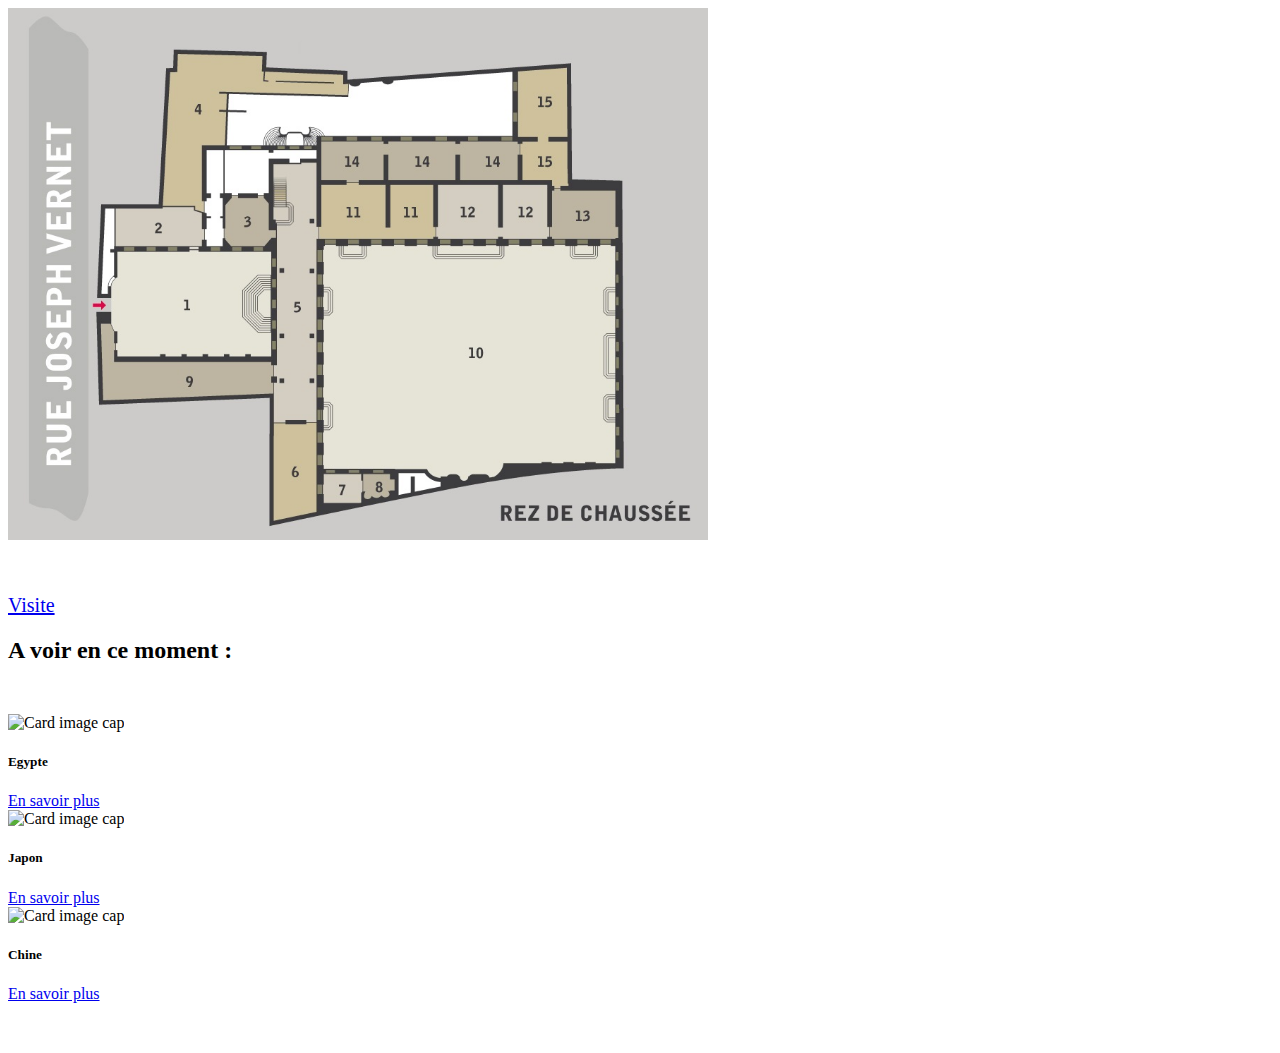
==== Accueil.html @ 6ad910cf "modif css et img" ====
<!doctype html>
<html lang="fr">
<head>
  <meta charset="utf-8">
  <title>Accueil</title>
  <link rel="stylesheet" href="https://stackpath.bootstrapcdn.com/bootstrap/4.1.3/css/bootstrap.min.css" integrity="sha384-MCw98/SFnGE8fJT3GXwEOngsV7Zt27NXFoaoApmYm81iuXoPkFOJwJ8ERdknLPMO" crossorigin="anonymous">
  <script src="https://code.jquery.com/jquery-3.3.1.slim.min.js" integrity="sha384-q8i/X+965DzO0rT7abK41JStQIAqVgRVzpbzo5smXKp4YfRvH+8abtTE1Pi6jizo" crossorigin="anonymous"></script>
<script src="https://cdnjs.cloudflare.com/ajax/libs/popper.js/1.14.3/umd/popper.min.js" integrity="sha384-ZMP7rVo3mIykV+2+9J3UJ46jBk0WLaUAdn689aCwoqbBJiSnjAK/l8WvCWPIPm49" crossorigin="anonymous"></script>
<script src="https://stackpath.bootstrapcdn.com/bootstrap/4.1.3/js/bootstrap.min.js" integrity="sha384-ChfqqxuZUCnJSK3+MXmPNIyE6ZbWh2IMqE241rYiqJxyMiZ6OW/JmZQ5stwEULTy" crossorigin="anonymous"></script>
<link rel="stylesheet" href="https://use.fontawesome.com/releases/v5.4.1/css/all.css" integrity="sha384-5sAR7xN1Nv6T6+dT2mhtzEpVJvfS3NScPQTrOxhwjIuvcA67KV2R5Jz6kr4abQsz" crossorigin="anonymous">
</head>
<body  class="text-center">
    <header>
    
    </header>
    <div class="container">
        <!--Plan-->
        <div class="row">
            <div class="col-lg-12">
                <img src="img/plan.jpg" width="700px" height="auto" >
            </div>
        </div>
        <!--visite-->
        <div class="row center-block " style="margin-top : 50px">
            <div class="col-lg-12 center-block">
            
                <a class="btn btn-primary" style="width: 200px; font-size: 20px" href="#" role="button">Visite</a>
            </div>
        </div>
        <div class="row">
            <h2>A voir en ce moment :</h2>
        </div>
        <!--Les artistes-->
        <div class="row text-center" style="margin-top : 50px; margin-bottom : 50px">
            <div class="col-lg-4">
                <div class="card" style="width: 18rem;">
                    <img class="card-img-top" src="img/Egypte.jpg" alt="Card image cap">
                    <div class="card-body">
                      <h5 class="card-title">Egypte</h5>
                      <a href="#" class="btn btn-primary">En savoir plus 
                       <i class="fas fa-arrow-right"></i>
                        </a>
                    </div>
                  </div>
            </div>
            <div class="col-lg-4">
                <div class="card" style="width: 18rem;">
                    <img class="card-img-top" src="img/japon.jpg" alt="Card image cap">
                    <div class="card-body">
                      <h5 class="card-title">Japon</h5>
                      <a href="#" class="btn btn-primary">En savoir plus 
                        <i class="fas fa-arrow-right"></i>
                         </a>                    
                        </div>
                  </div>
            </div>
            <div class="col-lg-4">
                <div class="card" style="width: 18rem;">
                    <img class="card-img-top" src="img/chine.jpg" alt="Card image cap">
                    <div class="card-body">
                      <h5 class="card-title">Chine</h5>
                      <a href="#" class="btn btn-primary">En savoir plus 
                        <i class="fas fa-arrow-right"></i>
                         </a>                    
                        </div>
                  </div>
            </div>
        </div>
    </div>
</body>
</html>
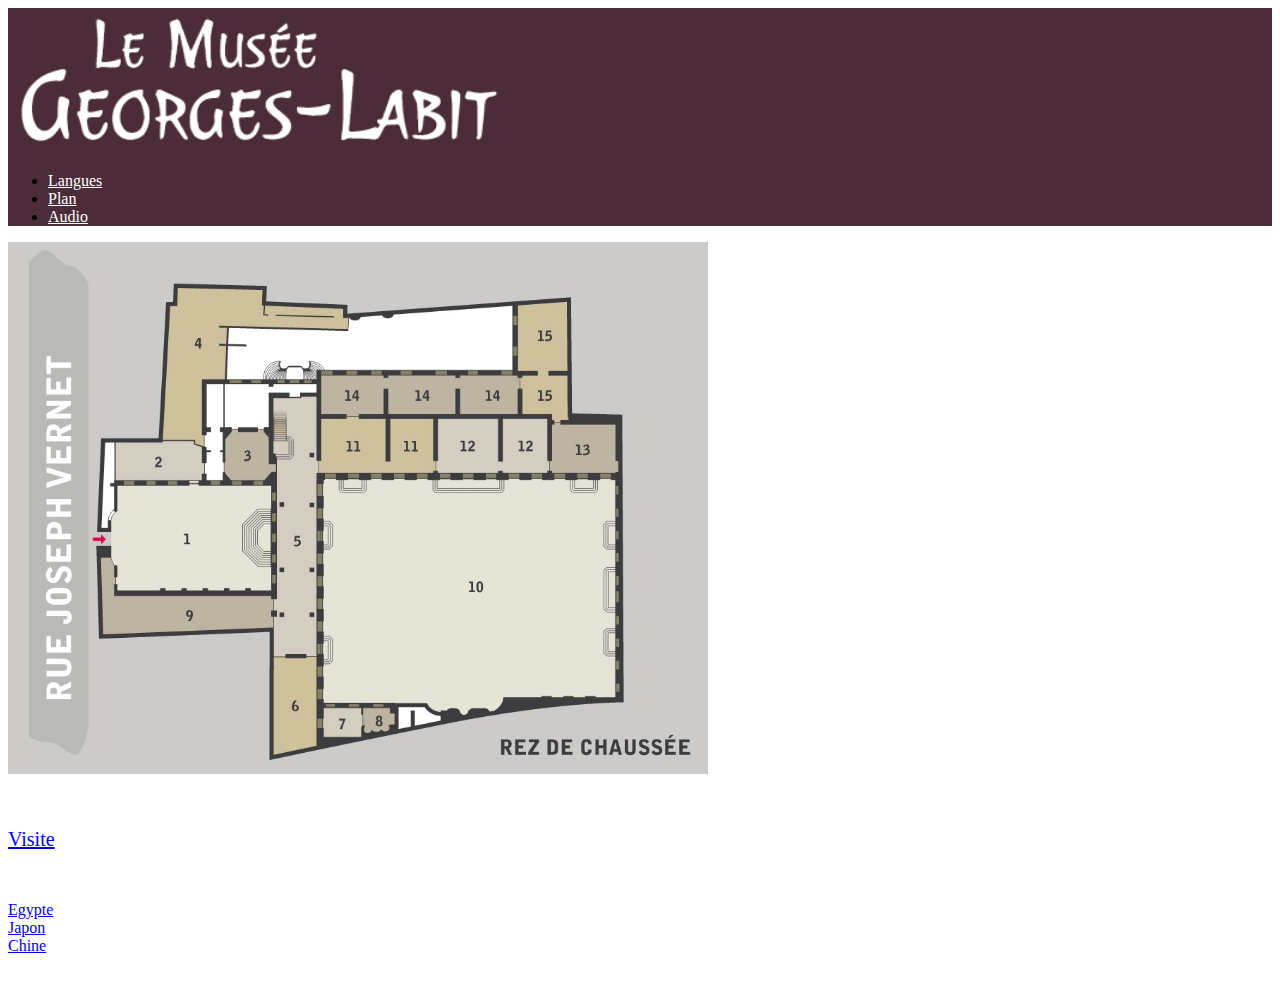
==== commit 8a714e9c: "Je sais pas !" ====
--- a/Accueil.html
+++ b/Accueil.html
@@ -7,12 +7,34 @@
   <script src="https://code.jquery.com/jquery-3.3.1.slim.min.js" integrity="sha384-q8i/X+965DzO0rT7abK41JStQIAqVgRVzpbzo5smXKp4YfRvH+8abtTE1Pi6jizo" crossorigin="anonymous"></script>
 <script src="https://cdnjs.cloudflare.com/ajax/libs/popper.js/1.14.3/umd/popper.min.js" integrity="sha384-ZMP7rVo3mIykV+2+9J3UJ46jBk0WLaUAdn689aCwoqbBJiSnjAK/l8WvCWPIPm49" crossorigin="anonymous"></script>
 <script src="https://stackpath.bootstrapcdn.com/bootstrap/4.1.3/js/bootstrap.min.js" integrity="sha384-ChfqqxuZUCnJSK3+MXmPNIyE6ZbWh2IMqE241rYiqJxyMiZ6OW/JmZQ5stwEULTy" crossorigin="anonymous"></script>
-<link rel="stylesheet" href="https://use.fontawesome.com/releases/v5.4.1/css/all.css" integrity="sha384-5sAR7xN1Nv6T6+dT2mhtzEpVJvfS3NScPQTrOxhwjIuvcA67KV2R5Jz6kr4abQsz" crossorigin="anonymous">
 </head>
 <body  class="text-center">
-    <header>
-    
-    </header>
+
+			<div class="container">
+        <div class="row text-white" style="background-color:rgb(76, 44, 57);">
+                        <div class="col-lg-7 d-flex ">
+                                <img src="img/Logo4.png" alt="logo" width="500px">
+                        </div>
+                        <div class="col-lg-5 d-flex justify-content-center align-items-center">
+                            <ul class="nav">
+                                <li class="nav-item">
+                                        <a href="index.html" class="nav-link" style="color:white"><i class="fas fa-flag"></i> Langues</a> 
+
+                                </li>
+                                <li class="nav-item">
+                                        <a href="Accueil.html" class="nav-link" style="color:white"><i class="fas fa-map-marker-alt"></i>
+                                            Plan</a>
+            
+                                </li>
+                                <li class="nav-item">
+                                        <a href="#" style="color:white" class="nav-link"><i class="fas fa-headphones"></i> Audio</a>
+
+                                </li>
+                            </ul>
+                        </div>                                                                           
+        </div>                                 
+</div> 
+
     <div class="container">
         <!--Plan-->
         <div class="row">
@@ -24,46 +46,19 @@
         <div class="row center-block " style="margin-top : 50px">
             <div class="col-lg-12 center-block">
             
-                <a class="btn btn-primary" style="width: 200px; font-size: 20px" href="#" role="button">Visite</a>
+                <a class="btn btn-primary" style="width: 200px; font-size: 20px" href="Presentation.html" role="button">Visite</a>
             </div>
-        </div>
-        <div class="row">
-            <h2>A voir en ce moment :</h2>
         </div>
         <!--Les artistes-->
         <div class="row text-center" style="margin-top : 50px; margin-bottom : 50px">
             <div class="col-lg-4">
-                <div class="card" style="width: 18rem;">
-                    <img class="card-img-top" src="img/Egypte.jpg" alt="Card image cap">
-                    <div class="card-body">
-                      <h5 class="card-title">Egypte</h5>
-                      <a href="#" class="btn btn-primary">En savoir plus 
-                       <i class="fas fa-arrow-right"></i>
-                        </a>
-                    </div>
-                  </div>
+                <a class="btn btn-primary" href="Theme.html">Egypte</a>
             </div>
             <div class="col-lg-4">
-                <div class="card" style="width: 18rem;">
-                    <img class="card-img-top" src="img/japon.jpg" alt="Card image cap">
-                    <div class="card-body">
-                      <h5 class="card-title">Japon</h5>
-                      <a href="#" class="btn btn-primary">En savoir plus 
-                        <i class="fas fa-arrow-right"></i>
-                         </a>                    
-                        </div>
-                  </div>
+                <a class="btn btn-primary" href="#" >Japon</a>
             </div>
             <div class="col-lg-4">
-                <div class="card" style="width: 18rem;">
-                    <img class="card-img-top" src="img/chine.jpg" alt="Card image cap">
-                    <div class="card-body">
-                      <h5 class="card-title">Chine</h5>
-                      <a href="#" class="btn btn-primary">En savoir plus 
-                        <i class="fas fa-arrow-right"></i>
-                         </a>                    
-                        </div>
-                  </div>
+                <a class="btn btn-primary" href="#" >Chine</a>
             </div>
         </div>
     </div>
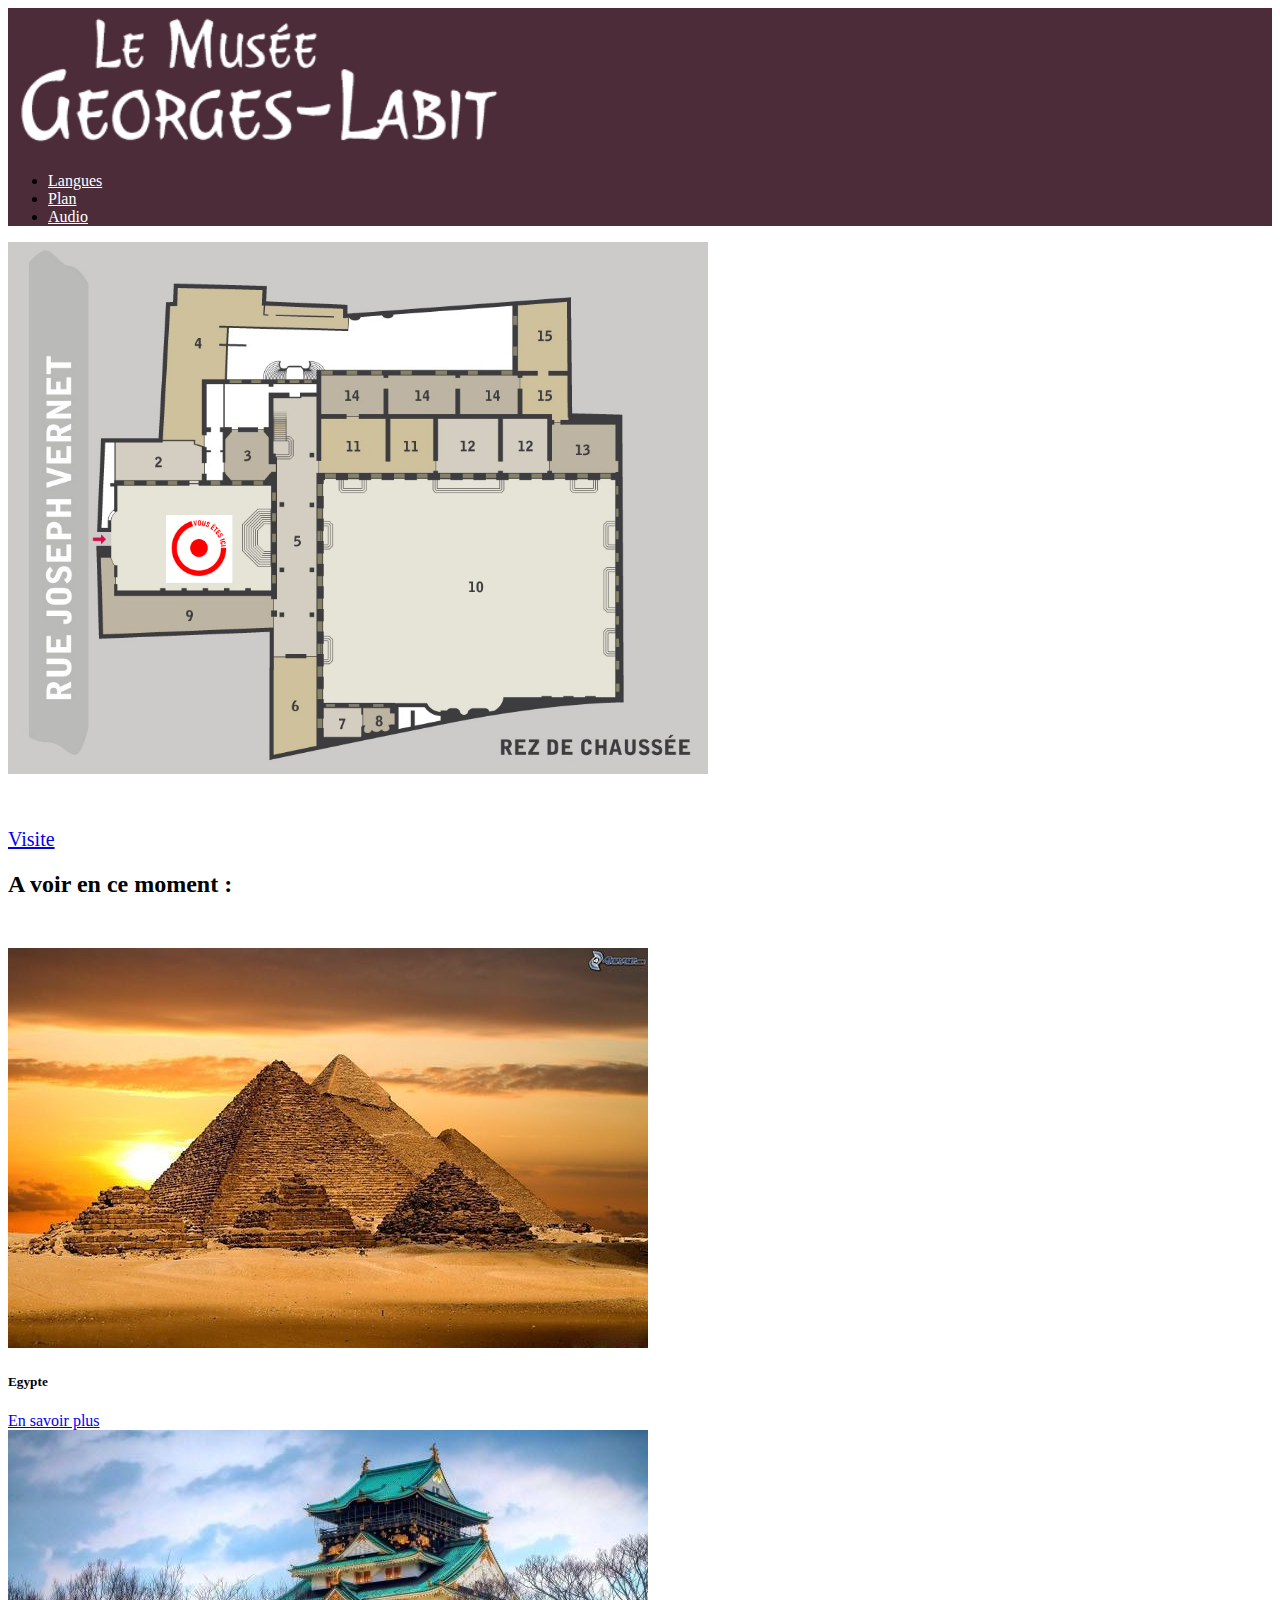
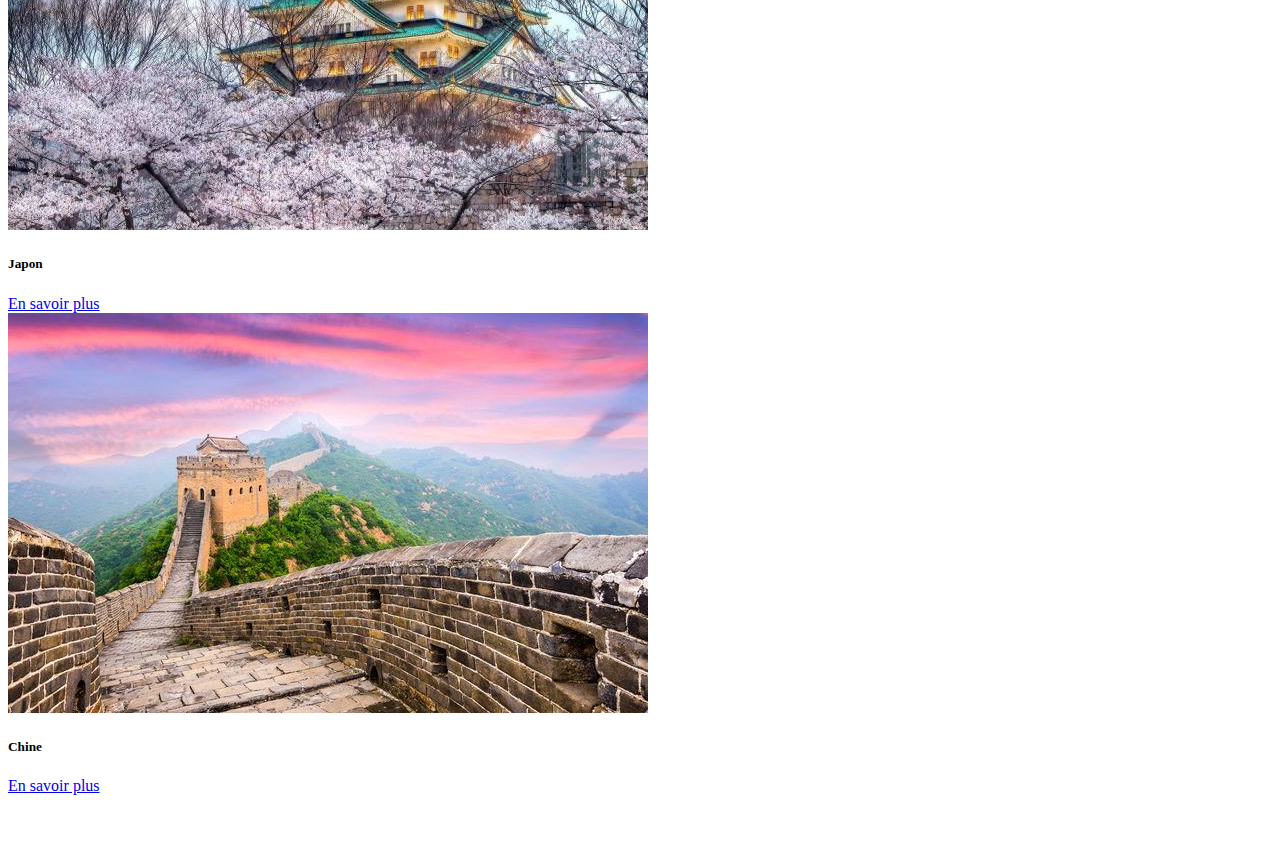
==== commit d106def1: "Merge branch 'accueil'" ====
--- a/Accueil.html
+++ b/Accueil.html
@@ -7,6 +7,7 @@
   <script src="https://code.jquery.com/jquery-3.3.1.slim.min.js" integrity="sha384-q8i/X+965DzO0rT7abK41JStQIAqVgRVzpbzo5smXKp4YfRvH+8abtTE1Pi6jizo" crossorigin="anonymous"></script>
 <script src="https://cdnjs.cloudflare.com/ajax/libs/popper.js/1.14.3/umd/popper.min.js" integrity="sha384-ZMP7rVo3mIykV+2+9J3UJ46jBk0WLaUAdn689aCwoqbBJiSnjAK/l8WvCWPIPm49" crossorigin="anonymous"></script>
 <script src="https://stackpath.bootstrapcdn.com/bootstrap/4.1.3/js/bootstrap.min.js" integrity="sha384-ChfqqxuZUCnJSK3+MXmPNIyE6ZbWh2IMqE241rYiqJxyMiZ6OW/JmZQ5stwEULTy" crossorigin="anonymous"></script>
+<link rel="stylesheet" href="https://use.fontawesome.com/releases/v5.4.1/css/all.css" integrity="sha384-5sAR7xN1Nv6T6+dT2mhtzEpVJvfS3NScPQTrOxhwjIuvcA67KV2R5Jz6kr4abQsz" crossorigin="anonymous">
 </head>
 <body  class="text-center">
 
@@ -49,16 +50,43 @@
                 <a class="btn btn-primary" style="width: 200px; font-size: 20px" href="Presentation.html" role="button">Visite</a>
             </div>
         </div>
+        <div class="row">
+            <h2>A voir en ce moment :</h2>
+        </div>
         <!--Les artistes-->
         <div class="row text-center" style="margin-top : 50px; margin-bottom : 50px">
             <div class="col-lg-4">
-                <a class="btn btn-primary" href="Theme.html">Egypte</a>
+                <div class="card" style="width: 18rem;">
+                    <img class="card-img-top" src="img/Egypte.jpg" alt="Card image cap">
+                    <div class="card-body">
+                      <h5 class="card-title">Egypte</h5>
+                      <a href="#" class="btn btn-primary">En savoir plus 
+                       <i class="fas fa-arrow-right"></i>
+                        </a>
+                    </div>
+                  </div>
             </div>
             <div class="col-lg-4">
-                <a class="btn btn-primary" href="#" >Japon</a>
+                <div class="card" style="width: 18rem;">
+                    <img class="card-img-top" src="img/japon.jpg" alt="Card image cap">
+                    <div class="card-body">
+                      <h5 class="card-title">Japon</h5>
+                      <a href="#" class="btn btn-primary">En savoir plus 
+                        <i class="fas fa-arrow-right"></i>
+                         </a>                    
+                        </div>
+                  </div>
             </div>
             <div class="col-lg-4">
-                <a class="btn btn-primary" href="#" >Chine</a>
+                <div class="card" style="width: 18rem;">
+                    <img class="card-img-top" src="img/chine.jpg" alt="Card image cap">
+                    <div class="card-body">
+                      <h5 class="card-title">Chine</h5>
+                      <a href="#" class="btn btn-primary">En savoir plus 
+                        <i class="fas fa-arrow-right"></i>
+                         </a>                    
+                        </div>
+                  </div>
             </div>
         </div>
     </div>
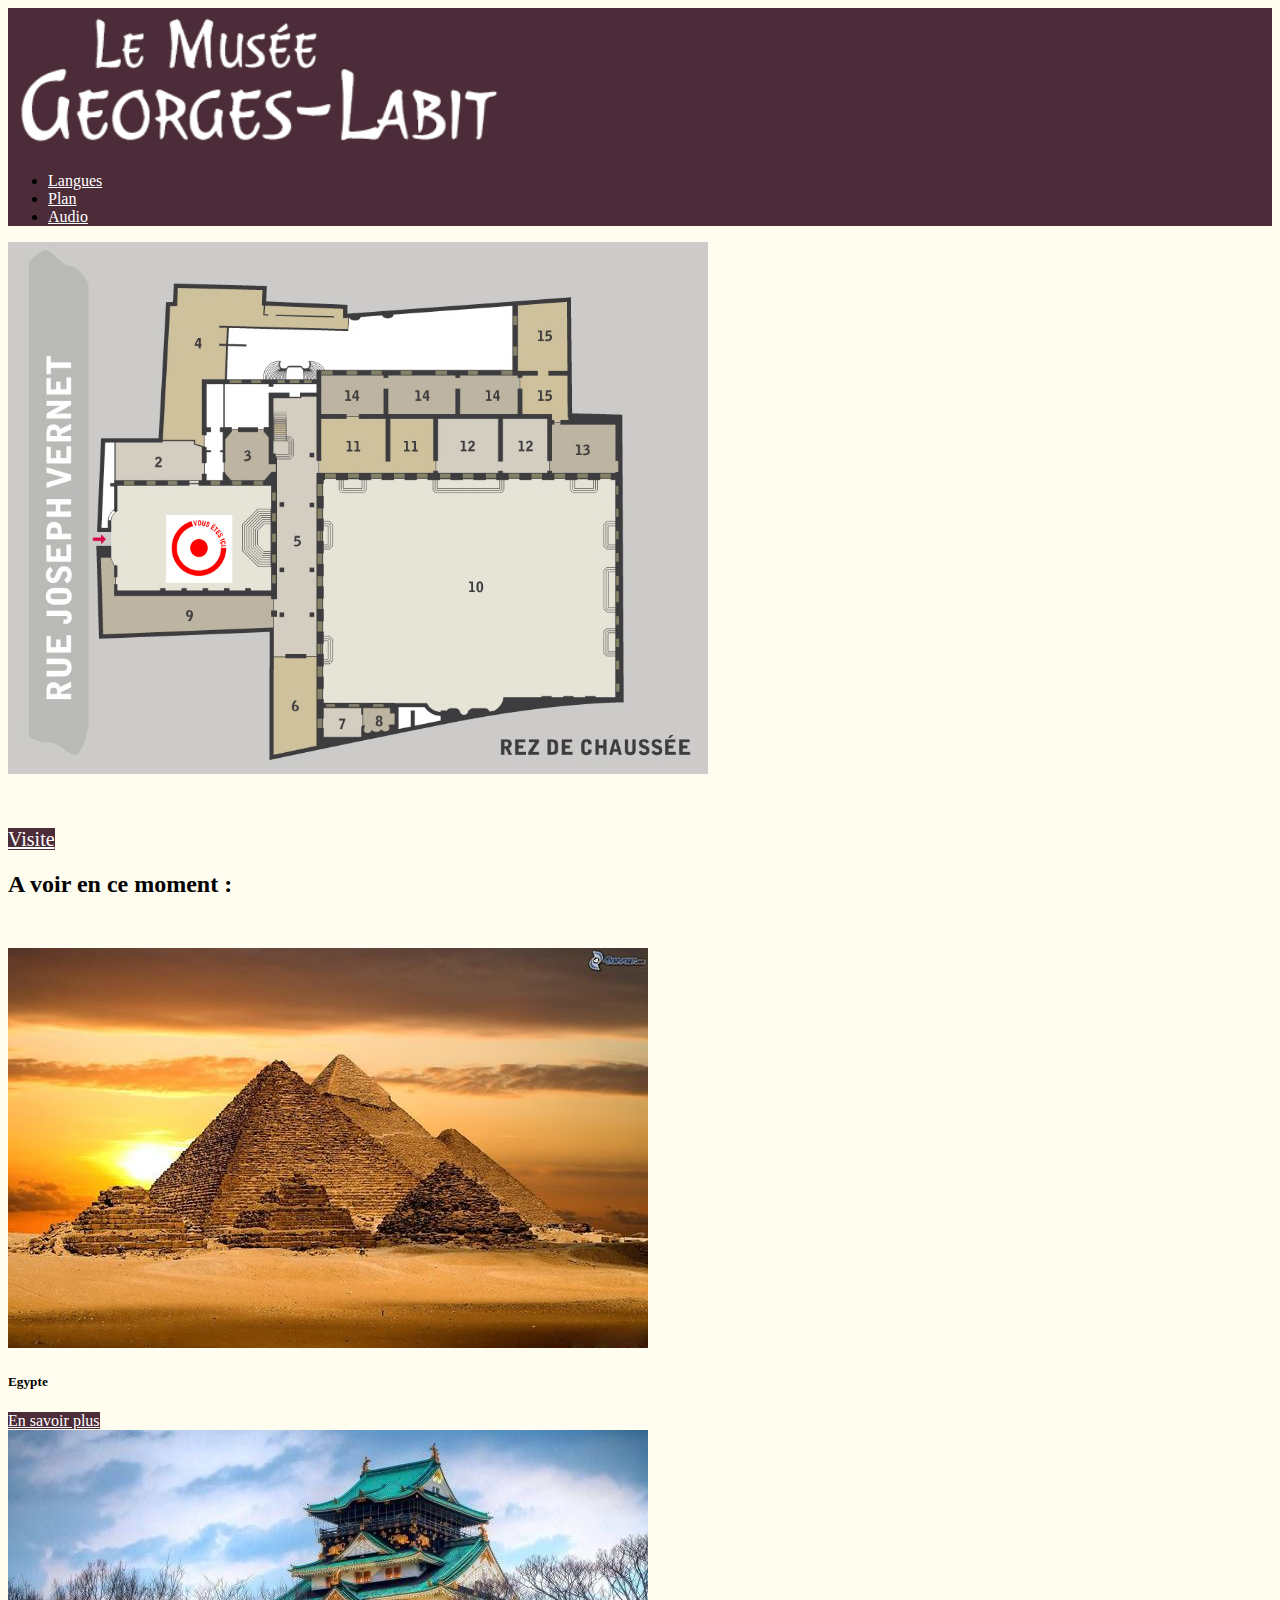
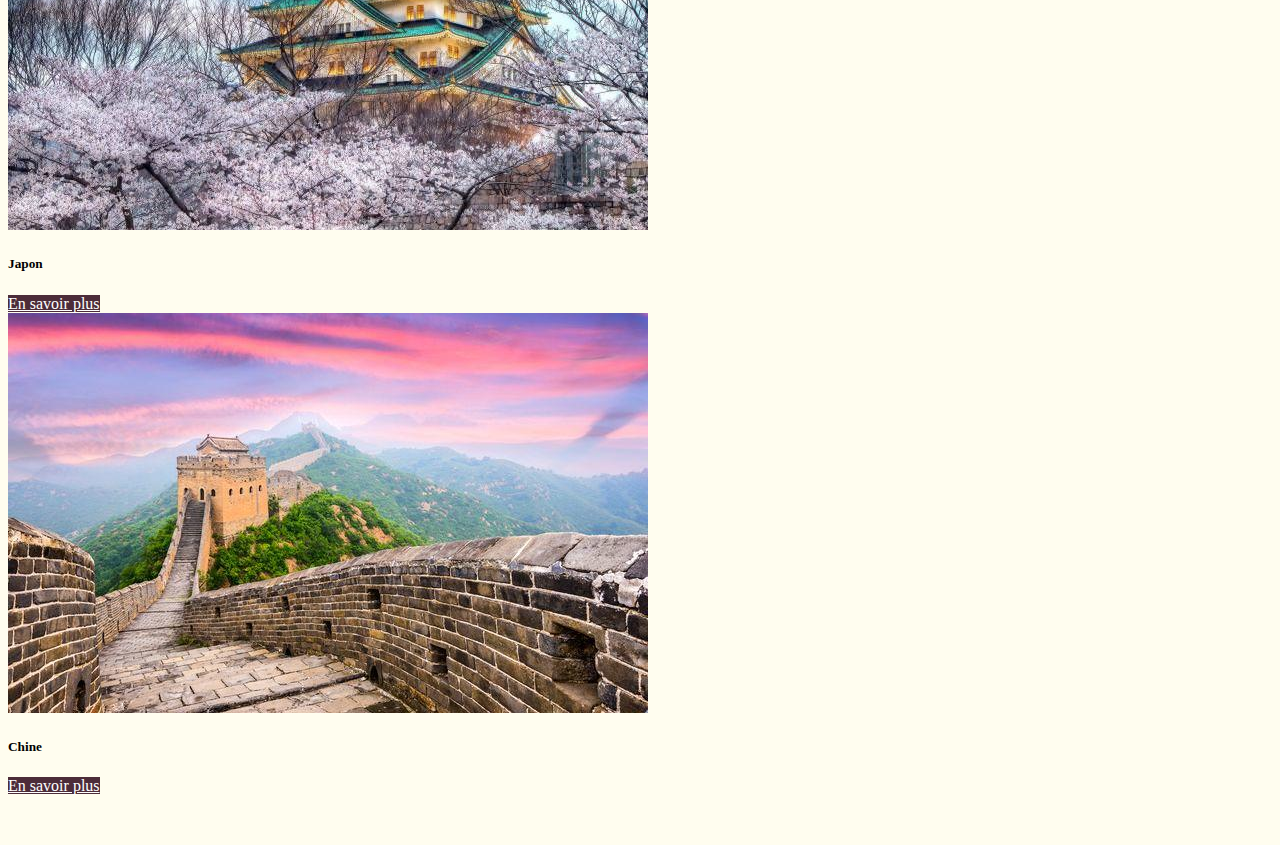
==== commit 3a181d2b: "Style" ====
--- a/Accueil.html
+++ b/Accueil.html
@@ -7,6 +7,7 @@
   <script src="https://code.jquery.com/jquery-3.3.1.slim.min.js" integrity="sha384-q8i/X+965DzO0rT7abK41JStQIAqVgRVzpbzo5smXKp4YfRvH+8abtTE1Pi6jizo" crossorigin="anonymous"></script>
 <script src="https://cdnjs.cloudflare.com/ajax/libs/popper.js/1.14.3/umd/popper.min.js" integrity="sha384-ZMP7rVo3mIykV+2+9J3UJ46jBk0WLaUAdn689aCwoqbBJiSnjAK/l8WvCWPIPm49" crossorigin="anonymous"></script>
 <script src="https://stackpath.bootstrapcdn.com/bootstrap/4.1.3/js/bootstrap.min.js" integrity="sha384-ChfqqxuZUCnJSK3+MXmPNIyE6ZbWh2IMqE241rYiqJxyMiZ6OW/JmZQ5stwEULTy" crossorigin="anonymous"></script>
+<link rel="stylesheet" type="text/css" href="css/style.css">
 <link rel="stylesheet" href="https://use.fontawesome.com/releases/v5.4.1/css/all.css" integrity="sha384-5sAR7xN1Nv6T6+dT2mhtzEpVJvfS3NScPQTrOxhwjIuvcA67KV2R5Jz6kr4abQsz" crossorigin="anonymous">
 </head>
 <body  class="text-center">
--- a/css/style.css
+++ b/css/style.css
@@ -0,0 +1,19 @@
+.Thematique {
+	text-align: center;
+}
+
+.btn-primary:hover {
+    color: #fff;
+    background-color:#331923 !important;
+    border-color: #331923 !important;
+}
+
+.btn-primary {
+    color: #fff;
+    background-color:  #4c2c39 !important;
+    border-color:  #4c2c39 !important;
+}
+
+body{
+	background-color: #fffdef;
+}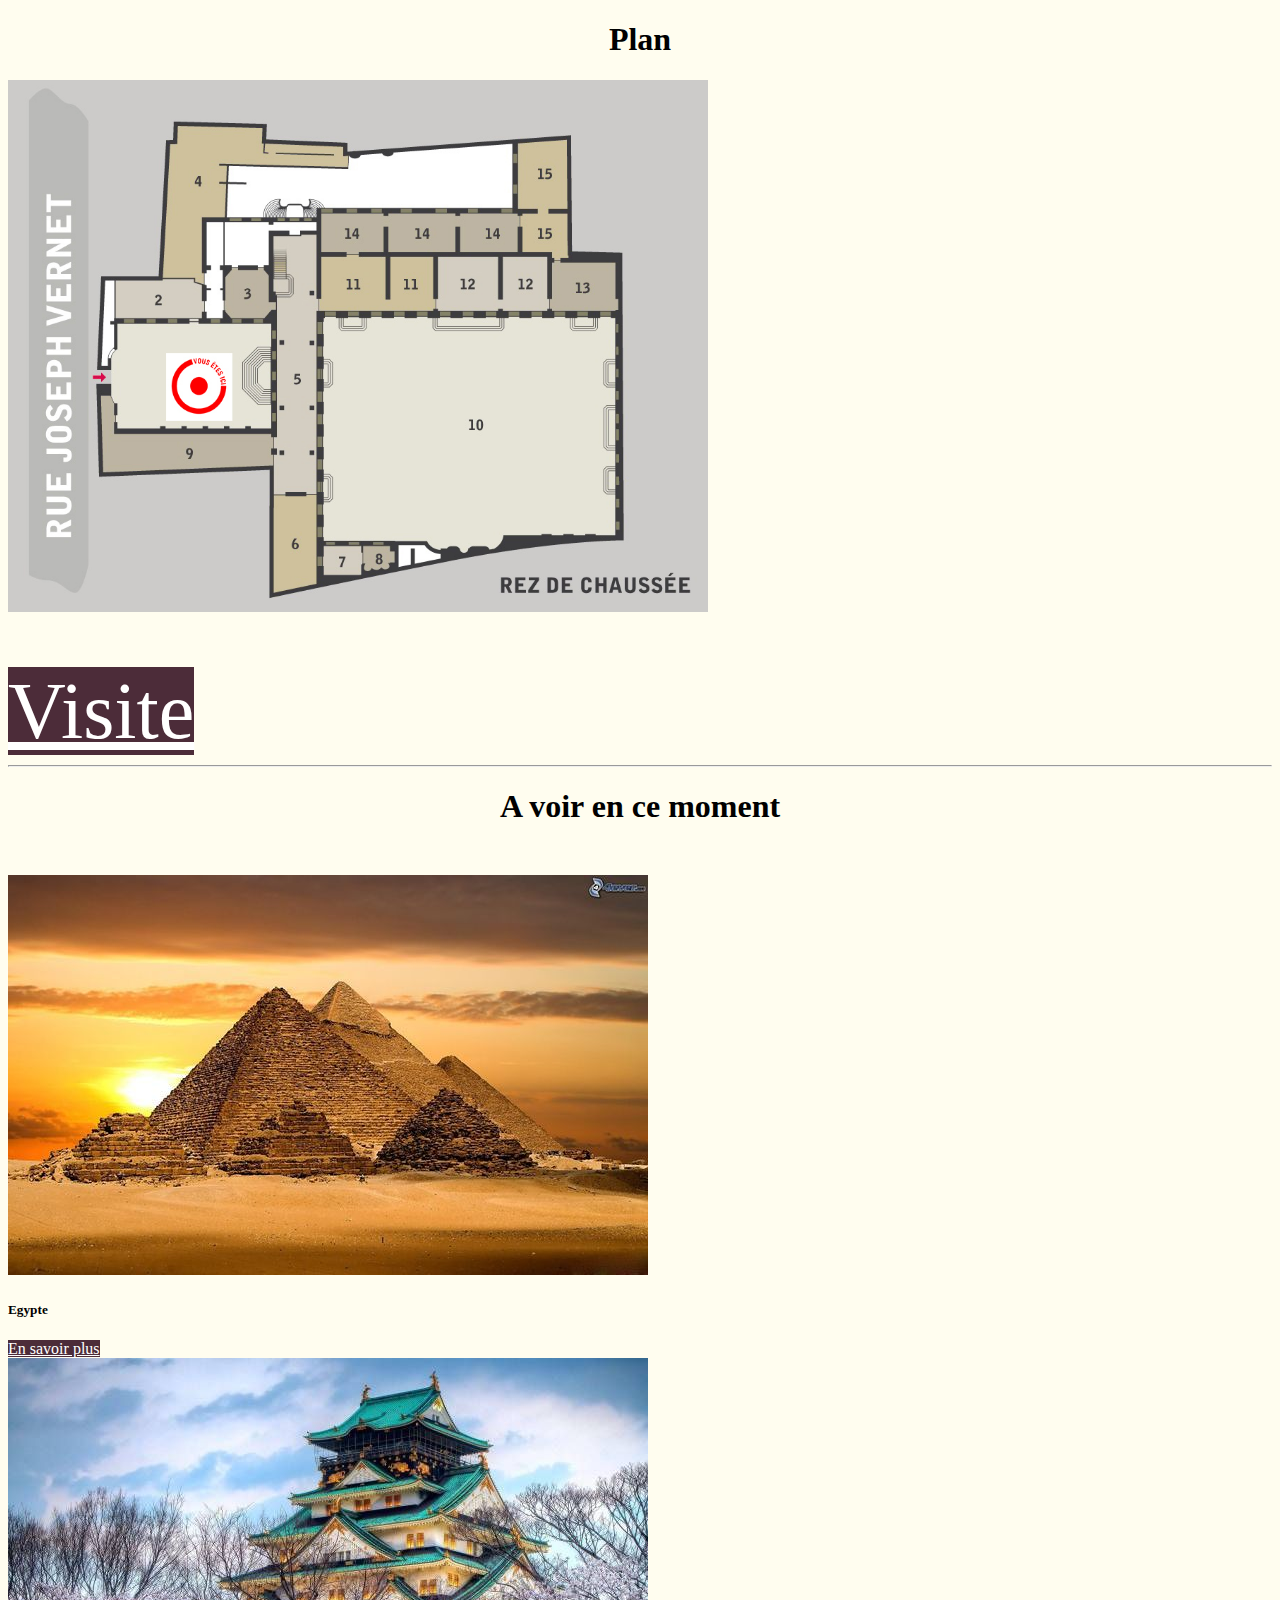
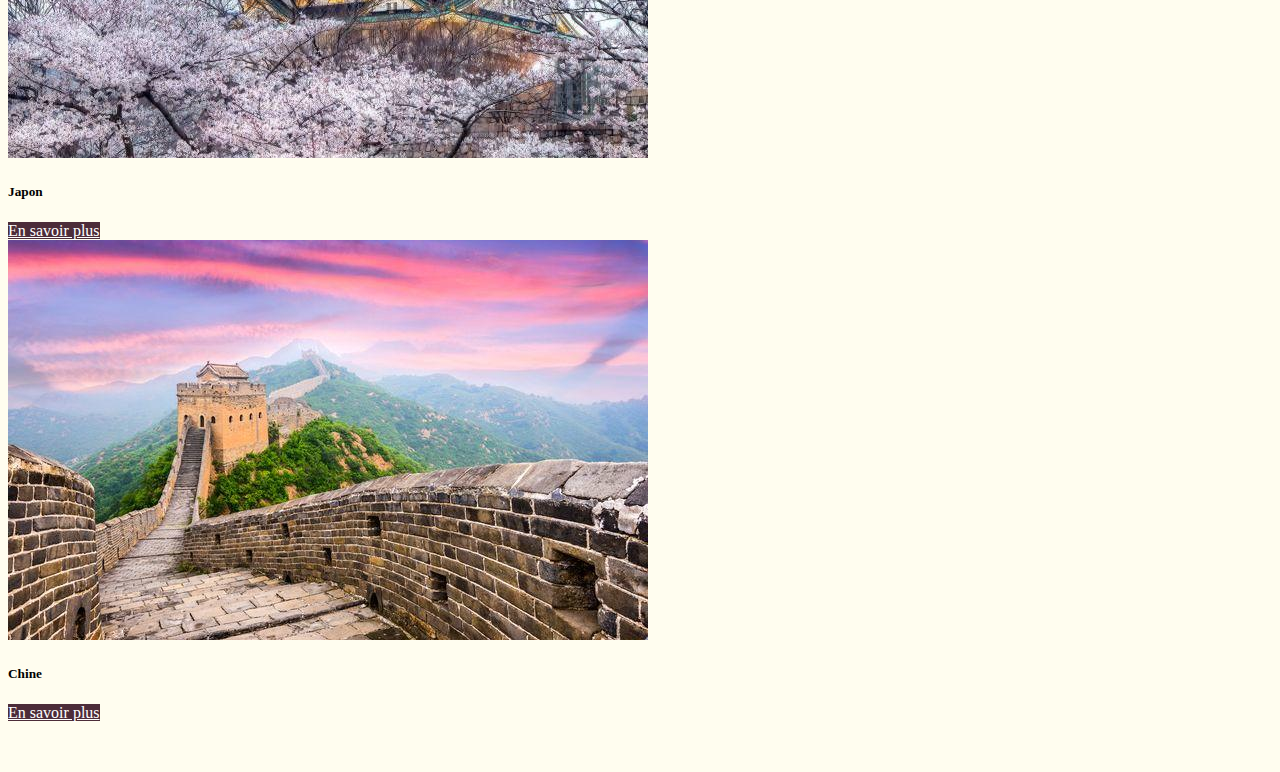
==== commit f76acc19: "modif css" ====
--- a/Accueil.html
+++ b/Accueil.html
@@ -7,38 +7,16 @@
   <script src="https://code.jquery.com/jquery-3.3.1.slim.min.js" integrity="sha384-q8i/X+965DzO0rT7abK41JStQIAqVgRVzpbzo5smXKp4YfRvH+8abtTE1Pi6jizo" crossorigin="anonymous"></script>
 <script src="https://cdnjs.cloudflare.com/ajax/libs/popper.js/1.14.3/umd/popper.min.js" integrity="sha384-ZMP7rVo3mIykV+2+9J3UJ46jBk0WLaUAdn689aCwoqbBJiSnjAK/l8WvCWPIPm49" crossorigin="anonymous"></script>
 <script src="https://stackpath.bootstrapcdn.com/bootstrap/4.1.3/js/bootstrap.min.js" integrity="sha384-ChfqqxuZUCnJSK3+MXmPNIyE6ZbWh2IMqE241rYiqJxyMiZ6OW/JmZQ5stwEULTy" crossorigin="anonymous"></script>
-<link rel="stylesheet" type="text/css" href="css/style.css">
 <link rel="stylesheet" href="https://use.fontawesome.com/releases/v5.4.1/css/all.css" integrity="sha384-5sAR7xN1Nv6T6+dT2mhtzEpVJvfS3NScPQTrOxhwjIuvcA67KV2R5Jz6kr4abQsz" crossorigin="anonymous">
+<link rel="stylesheet" href="css/style.css">
 </head>
 <body  class="text-center">
-
-			<div class="container">
-        <div class="row text-white" style="background-color:rgb(76, 44, 57);">
-                        <div class="col-lg-7 d-flex ">
-                                <img src="img/Logo4.png" alt="logo" width="500px">
-                        </div>
-                        <div class="col-lg-5 d-flex justify-content-center align-items-center">
-                            <ul class="nav">
-                                <li class="nav-item">
-                                        <a href="index.html" class="nav-link" style="color:white"><i class="fas fa-flag"></i> Langues</a> 
-
-                                </li>
-                                <li class="nav-item">
-                                        <a href="Accueil.html" class="nav-link" style="color:white"><i class="fas fa-map-marker-alt"></i>
-                                            Plan</a>
-            
-                                </li>
-                                <li class="nav-item">
-                                        <a href="#" style="color:white" class="nav-link"><i class="fas fa-headphones"></i> Audio</a>
-
-                                </li>
-                            </ul>
-                        </div>                                                                           
-        </div>                                 
-</div> 
-
-    <div class="container">
+    <header>
+    
+    </header>
+    <div class="container mt-5">
         <!--Plan-->
+                    <h1 class="Thematique">Plan </h1>
         <div class="row">
             <div class="col-lg-12">
                 <img src="img/plan.jpg" width="700px" height="auto" >
@@ -48,12 +26,11 @@
         <div class="row center-block " style="margin-top : 50px">
             <div class="col-lg-12 center-block">
             
-                <a class="btn btn-primary" style="width: 200px; font-size: 20px" href="Presentation.html" role="button">Visite</a>
+                <a class="btn btn-primary" style="width: 800px; font-size: 80px" href="#" role="button" >Visite  <i class="fas fa-arrow-right"></i></a>
             </div>
         </div>
-        <div class="row">
-            <h2>A voir en ce moment :</h2>
-        </div>
+        <hr>
+            <h1 class="Thematique">A voir en ce moment </h1>
         <!--Les artistes-->
         <div class="row text-center" style="margin-top : 50px; margin-bottom : 50px">
             <div class="col-lg-4">
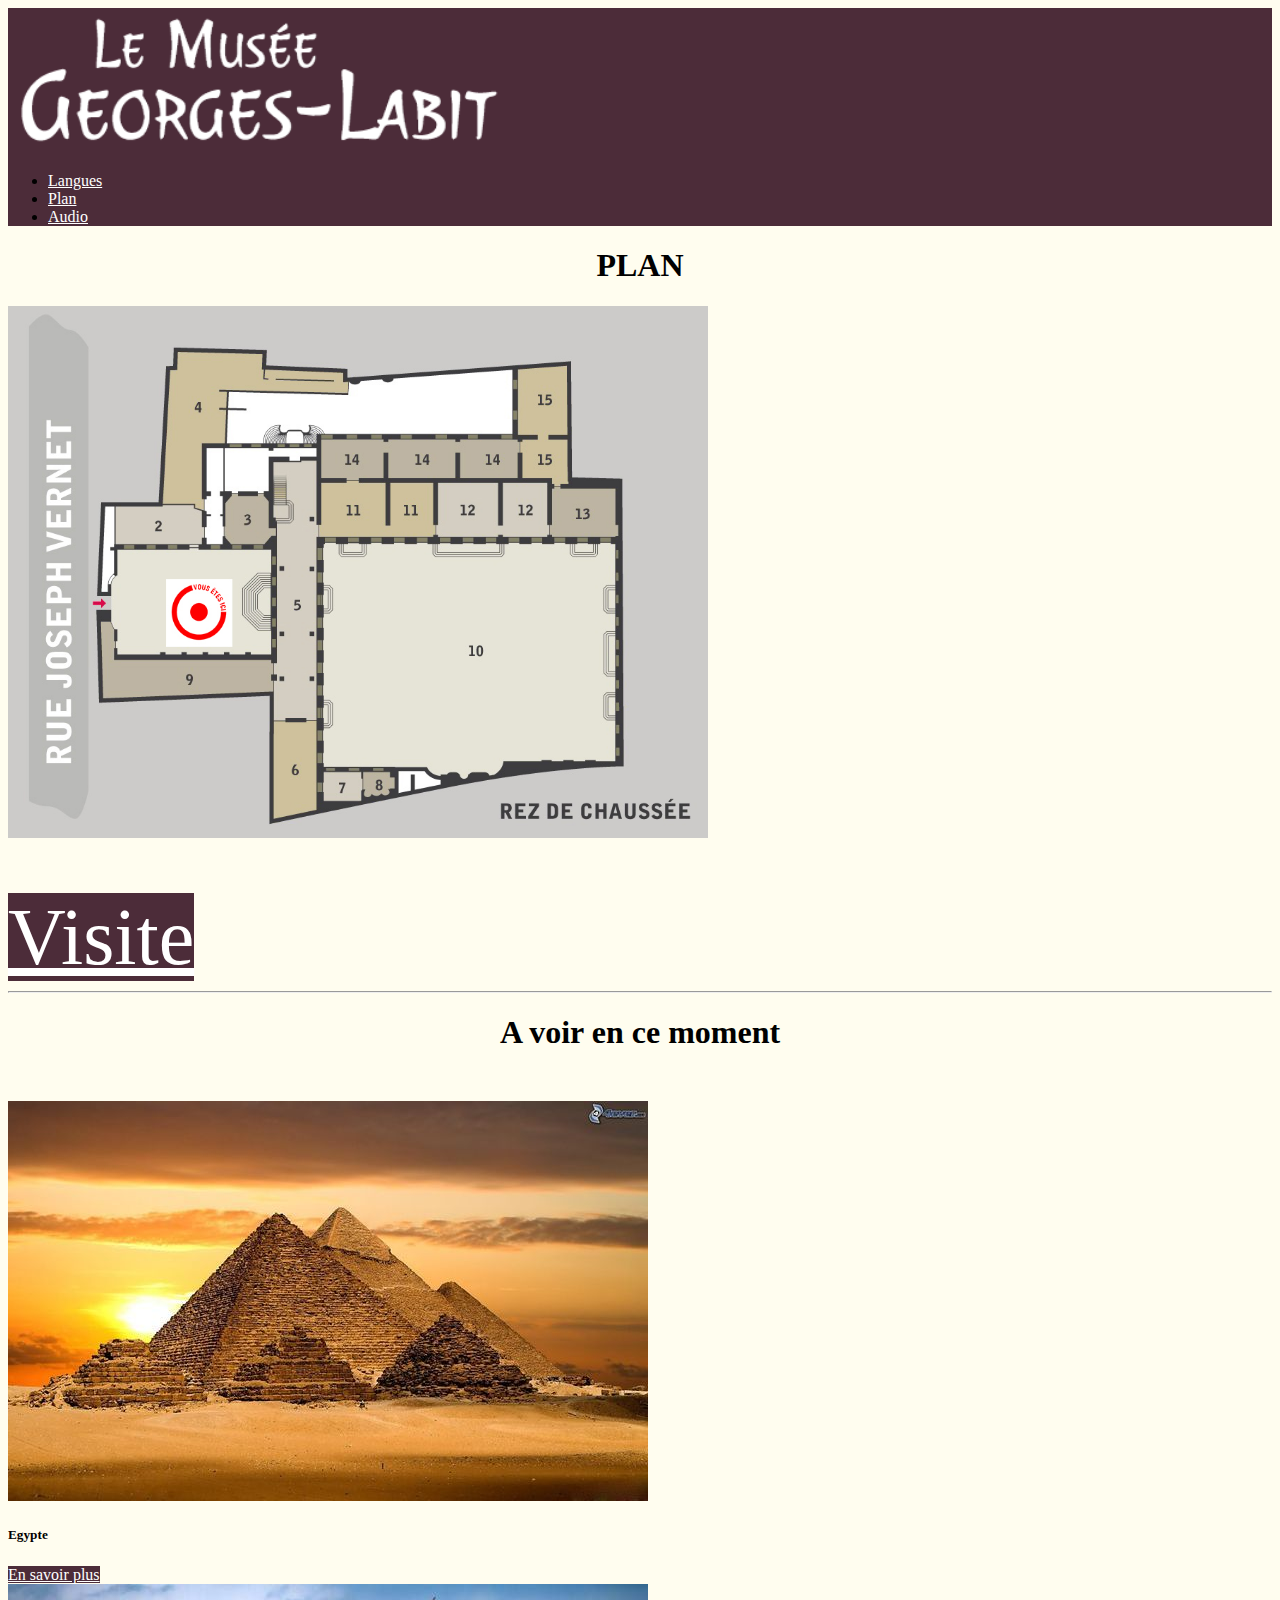
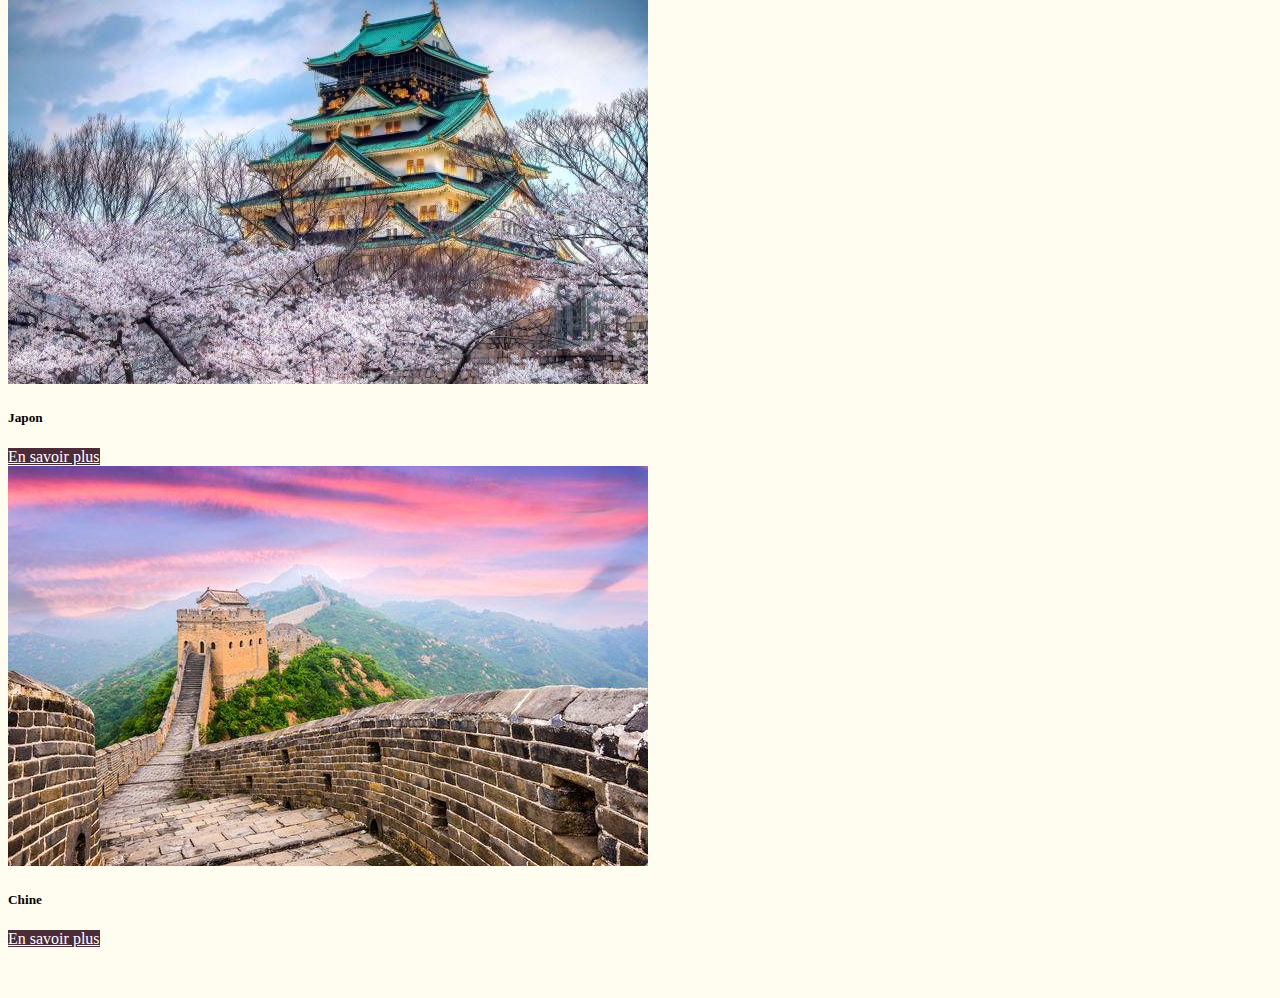
==== commit 6c03c3a2: "Last merge" ====
--- a/Accueil.html
+++ b/Accueil.html
@@ -7,16 +7,38 @@
   <script src="https://code.jquery.com/jquery-3.3.1.slim.min.js" integrity="sha384-q8i/X+965DzO0rT7abK41JStQIAqVgRVzpbzo5smXKp4YfRvH+8abtTE1Pi6jizo" crossorigin="anonymous"></script>
 <script src="https://cdnjs.cloudflare.com/ajax/libs/popper.js/1.14.3/umd/popper.min.js" integrity="sha384-ZMP7rVo3mIykV+2+9J3UJ46jBk0WLaUAdn689aCwoqbBJiSnjAK/l8WvCWPIPm49" crossorigin="anonymous"></script>
 <script src="https://stackpath.bootstrapcdn.com/bootstrap/4.1.3/js/bootstrap.min.js" integrity="sha384-ChfqqxuZUCnJSK3+MXmPNIyE6ZbWh2IMqE241rYiqJxyMiZ6OW/JmZQ5stwEULTy" crossorigin="anonymous"></script>
+<link rel="stylesheet" type="text/css" href="css/style.css">
 <link rel="stylesheet" href="https://use.fontawesome.com/releases/v5.4.1/css/all.css" integrity="sha384-5sAR7xN1Nv6T6+dT2mhtzEpVJvfS3NScPQTrOxhwjIuvcA67KV2R5Jz6kr4abQsz" crossorigin="anonymous">
 <link rel="stylesheet" href="css/style.css">
 </head>
 <body  class="text-center">
-    <header>
-    
-    </header>
+    <div class="container">
+        <div class="row text-white" style="background-color:rgb(76, 44, 57);">
+                        <div class="col-lg-7 d-flex ">
+                                <img src="img/Logo4.png" alt="logo" width="500px">
+                        </div>
+                        <div class="col-lg-5 d-flex justify-content-center align-items-center">
+                            <ul class="nav">
+                                <li class="nav-item">
+                                        <a href="index.html" class="nav-link" style="color:white"><i class="fas fa-flag"></i> Langues</a> 
+
+                                </li>
+                                <li class="nav-item">
+                                        <a href="Accueil.html" class="nav-link" style="color:white"><i class="fas fa-map-marker-alt"></i>
+                                            Plan</a>
+            
+                                </li>
+                                <li class="nav-item">
+                                        <a href="#" style="color:white" class="nav-link"><i class="fas fa-headphones"></i> Audio</a>
+
+                                </li>
+                            </ul>
+                        </div>                                                                           
+        </div>                                 
+</div>  
     <div class="container mt-5">
         <!--Plan-->
-                    <h1 class="Thematique">Plan </h1>
+                    <h1 class="Thematique">PLAN </h1>
         <div class="row">
             <div class="col-lg-12">
                 <img src="img/plan.jpg" width="700px" height="auto" >
